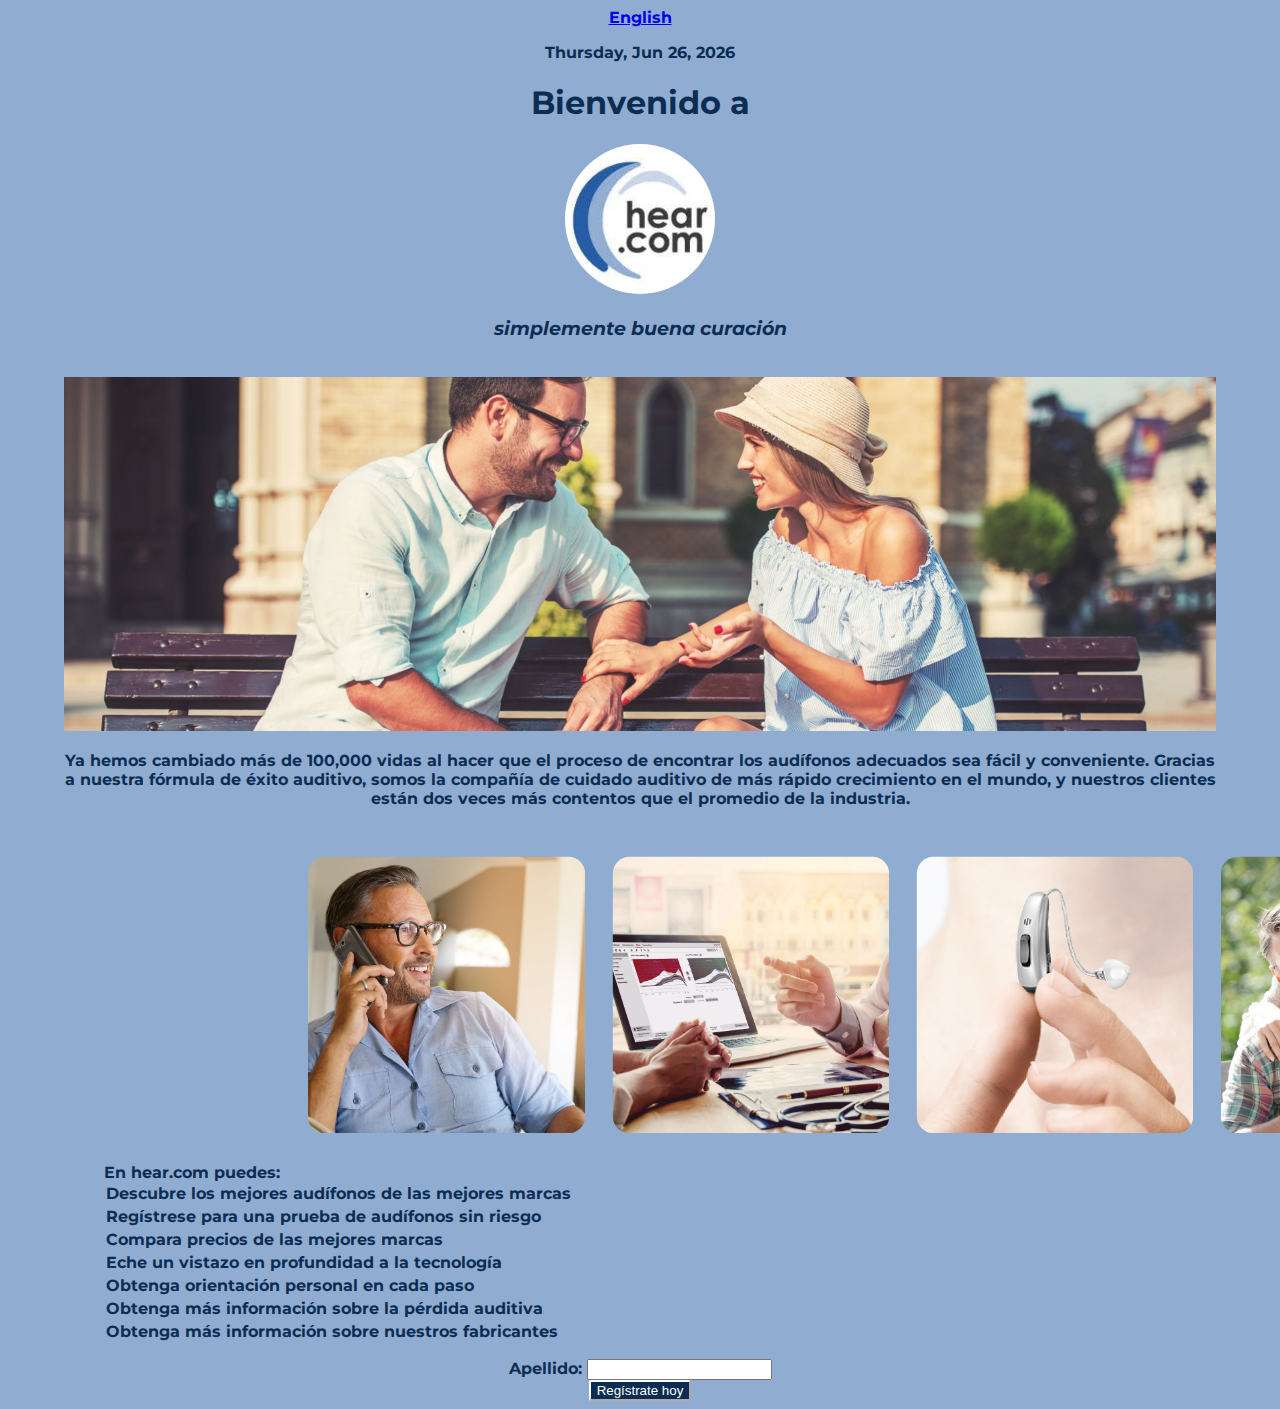
==== spanish.html @ ba637e7d "spanish version, mobile friendly, form, responsive updates" ====
<!DOCTYPE html>
<html lang="en">
<head>
  <meta charset="UTF-8">
  <meta name="viewport" content="width=device-width, initial-scale=1.0">
  <meta http-equiv="X-UA-Compatible" content="ie=edge">
  <link rel="stylesheet" href="stylesheets/style.css">
  <link href="https://fonts.googleapis.com/css?family=Montserrat|Open+Sans&display=swap" rel="stylesheet">
</head>
<body>
    <header>
        <a href="./index.html">English</a>
        <p id="date">April</p>
        <h1>Bienvenido a</h1>
        <img src="images/hear logo.jpeg" alt="" />
        <h3>simplemente buena curación</h3>
    </header> <br/>
    <img src="images/iStock-1071242884@2x@2x.jpg" alt="/"/>
    <p>
        Ya hemos cambiado más de 100,000 vidas al hacer que el proceso de encontrar los audífonos adecuados sea fácil y conveniente. Gracias a nuestra fórmula de éxito auditivo, somos la compañía de cuidado auditivo de más rápido crecimiento en el mundo, y nuestros clientes están dos veces más contentos que el promedio de la industria.    </p> <br />
    <div>
        <img src="images/step-1.jpg" alt="" />
        <img src="images/step-2.jpg" alt="" />
        <img src="images/step-3.jpg" alt="" />
        <img src="images/step-4.jpg" alt="" />
    </div>
    <ul>
        En hear.com puedes:
        <li>Descubre los mejores audífonos de las mejores marcas</li>
        <li>Regístrese para una prueba de audífonos sin riesgo</li>
        <li>Compara precios de las mejores marcas</li>
        <li>Eche un vistazo en profundidad a la tecnología</li>
        <li>Obtenga orientación personal en cada paso</li>
        <li>Obtenga más información sobre la pérdida auditiva</li>
        <li>Obtenga más información sobre nuestros fabricantes</li>
    </ul>
    <form>
        <label>Apellido: </label>
        <input type="text" /> <br/>  
        <button>Regístrate hoy</button>
    </form>
</body>
<script src="./src/date.js"></script>
</html>
---- stylesheets/style.css ----
body {
    background-color: #90add1;
    display: flexbox;
    justify-content: center;
    text-align: center;
    color: #0c2d53;
    margin-left: 5%;
    margin-right: 5%;
    flex-direction: column;
    /* padding: 10% */
    font-family: 'Montserrat', sans-serif;
    font-weight: bolder;
}

img {
    width: 100%;
}

h3 {
    font-style: italic;
}

header img {
    width: 150px;
    border-radius: 50%;
}

div {
    display: flex;
    justify-content: space-around;
    margin-left: 20%;
    margin-right: 20%;

}

div img {
    width: 40%;
    padding: 2%;
    border-radius: 10%;
}

ul {
    list-style-type: none;
    display: flex;
    flex-direction: column;
    /* justify-content: flex-start; */
    align-content: flex-start;
    text-align: left;
}

ul li {
    padding : 2px
}

button {
    background-color: #0c2d53;
    color: white;
    border-radius: 5%;
    border-color: white;
}

@media all and (max-width: 1000px) {
    div {
        display: flex;
        justify-content: space-between;
        margin-left: 20%;
        margin-right: 20%;
        flex-wrap: wrap;
    }
    div img {
        width: 40%;
        padding: 2%;
        border-radius: 10%;
    }
    
}

@media all and (max-width: 767px) {

    header img {
        width: 25%;
        border-radius: 50%;
    }
    
    div {
        display: flex;
        flex-direction: column;
        justify-content: center;
        align-items: center;
        /* margin-left: 20%;
        margin-right: 20%; */
    }
    div img {
        width: 80%;
        padding: 2%;
        border-radius: 10%;
    }

}
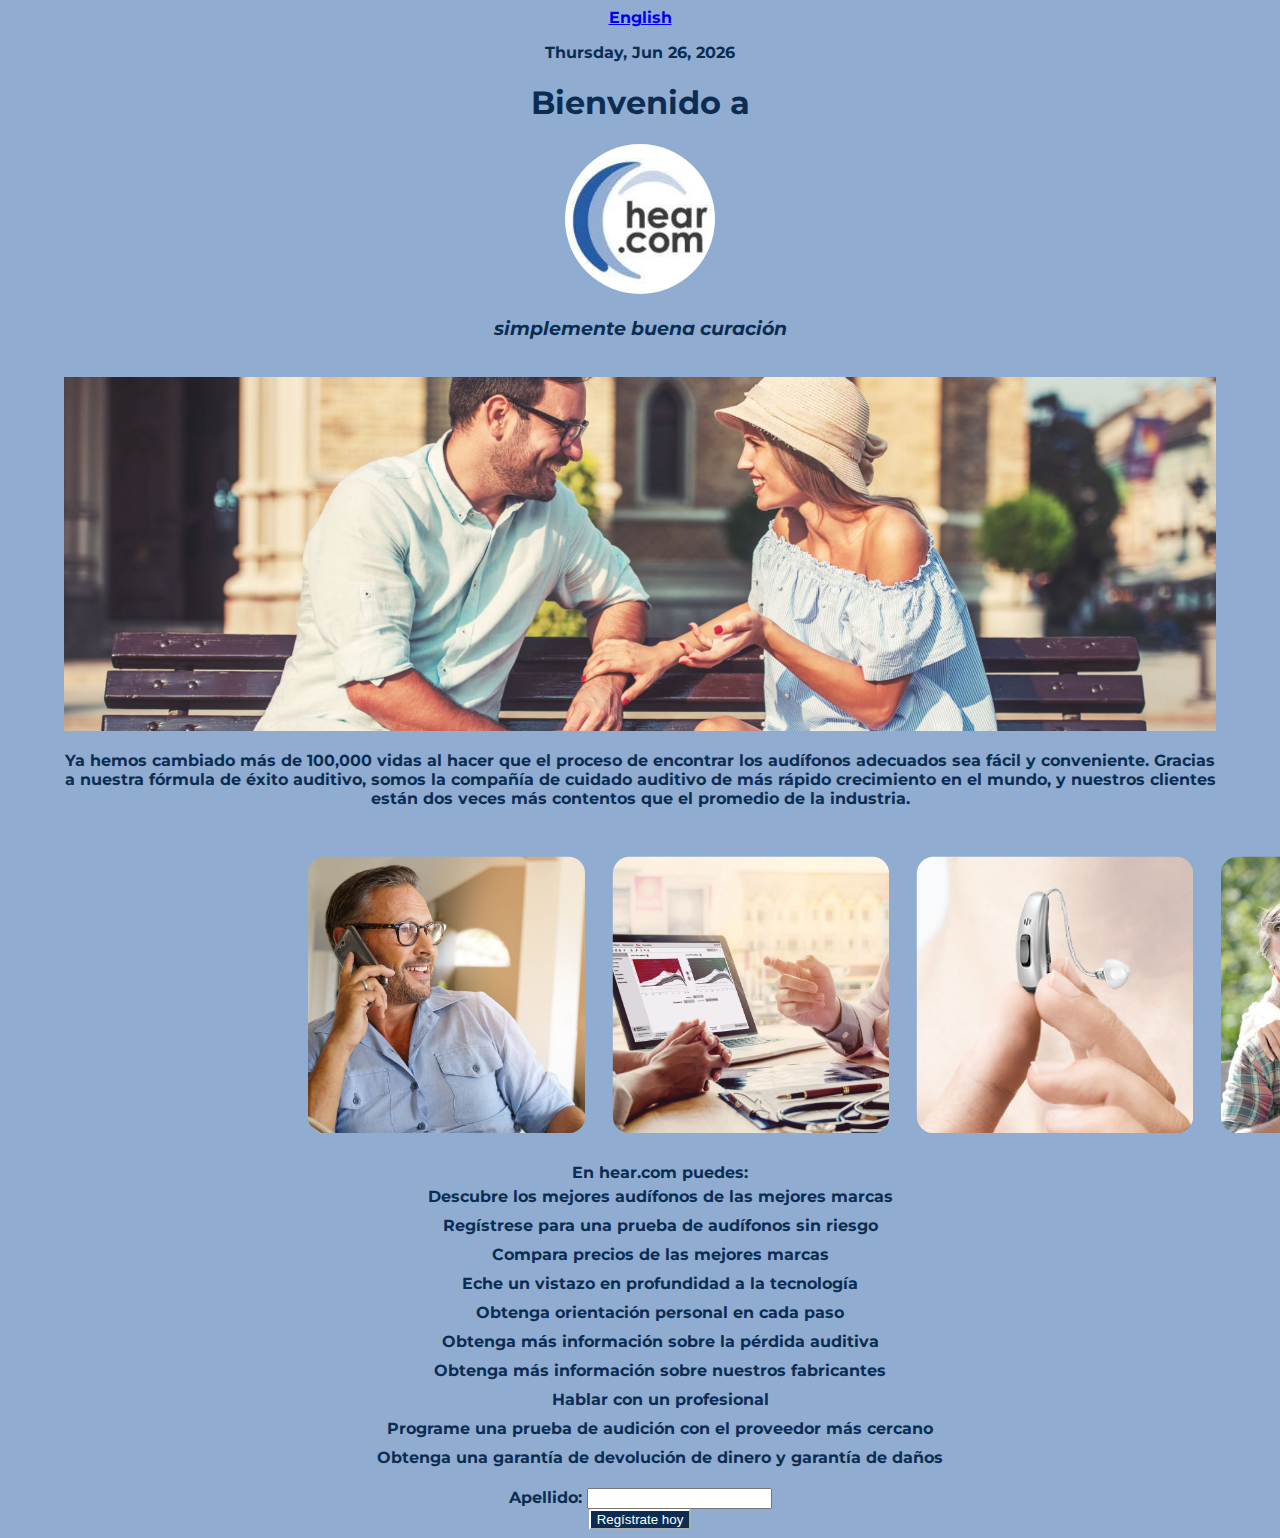
==== commit 74de630f: "added alert" ====
--- a/spanish.html
+++ b/spanish.html
@@ -33,8 +33,11 @@
         <li>Obtenga orientación personal en cada paso</li>
         <li>Obtenga más información sobre la pérdida auditiva</li>
         <li>Obtenga más información sobre nuestros fabricantes</li>
+        <li>Hablar con un profesional</li>
+        <li>Programe una prueba de audición con el proveedor más cercano</li>
+        <li>Obtenga una garantía de devolución de dinero y garantía de daños</li>
     </ul>
-    <form>
+    <form onsubmit="">
         <label>Apellido: </label>
         <input type="text" /> <br/>  
         <button>Regístrate hoy</button>
--- a/stylesheets/style.css
+++ b/stylesheets/style.css
@@ -45,11 +45,11 @@
     flex-direction: column;
     /* justify-content: flex-start; */
     align-content: flex-start;
-    text-align: left;
+    text-align: center;
 }
 
 ul li {
-    padding : 2px
+    padding : 5px
 }
 
 button {
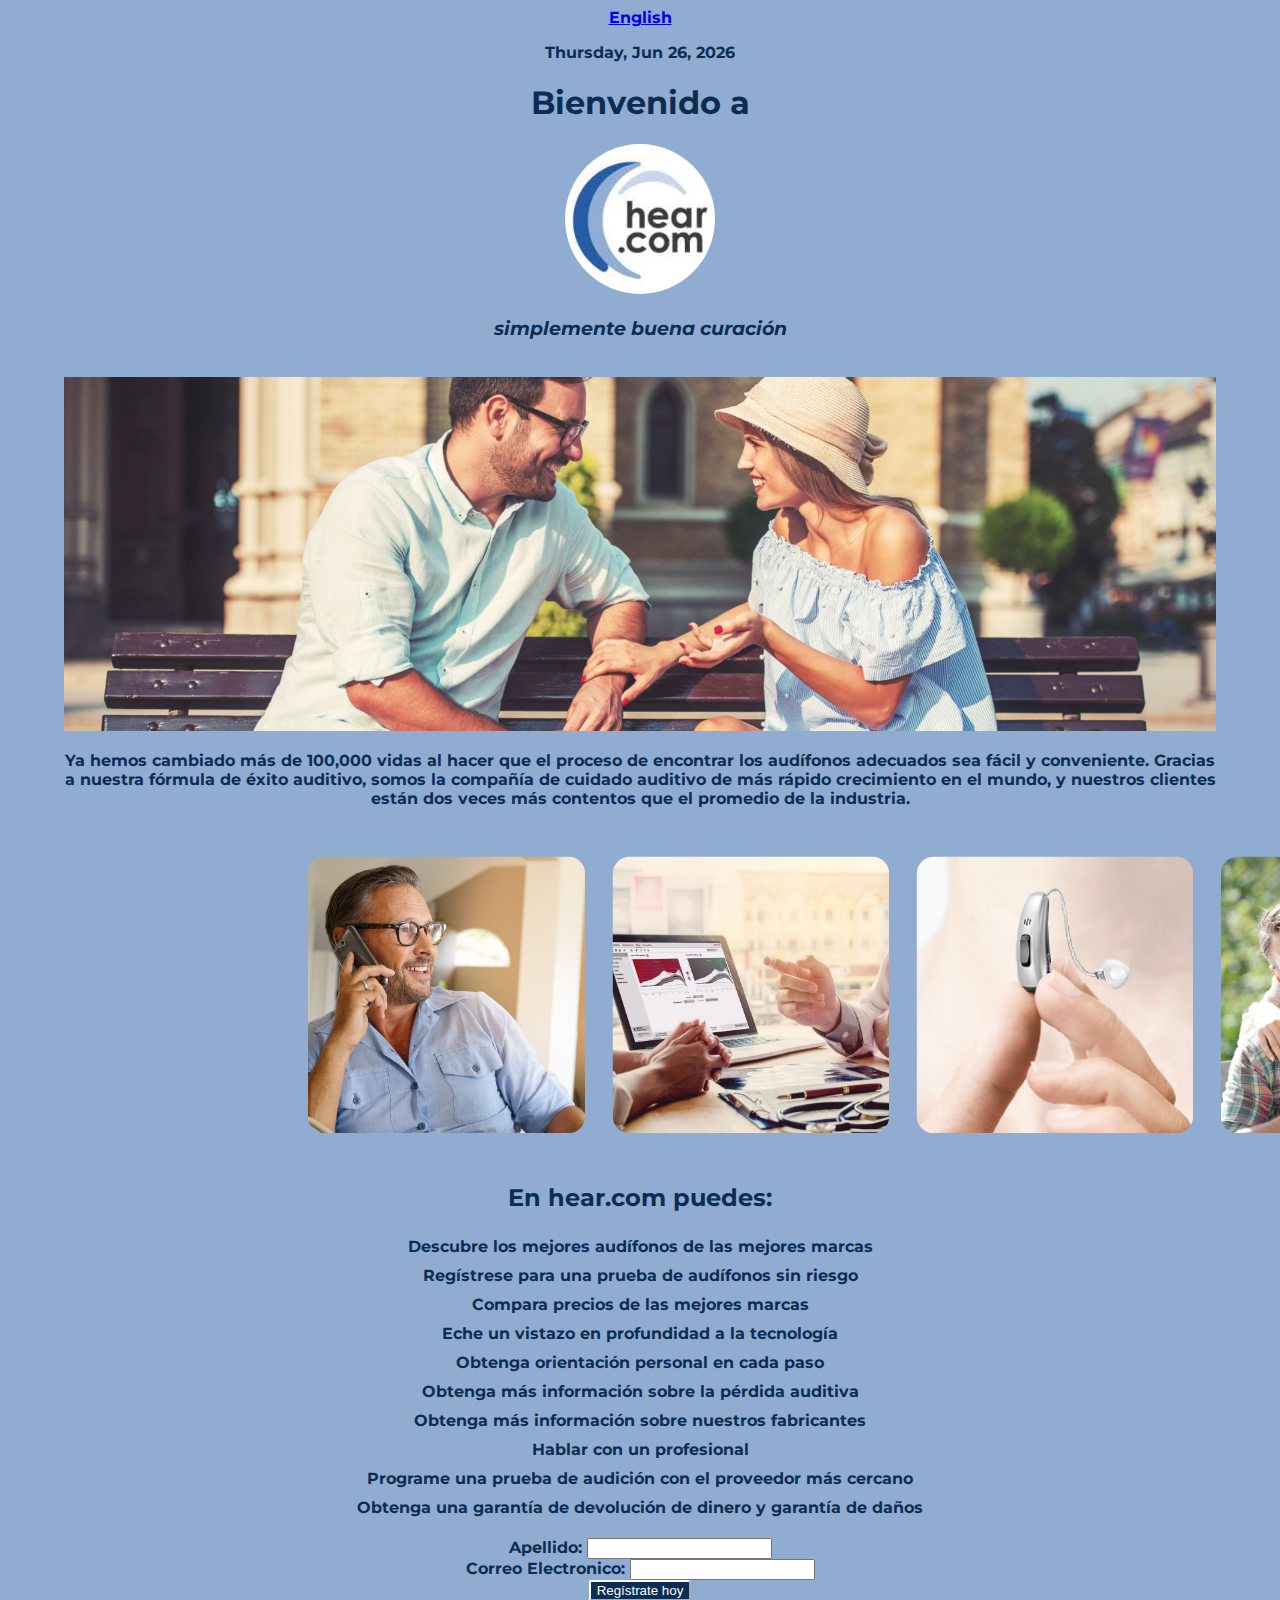
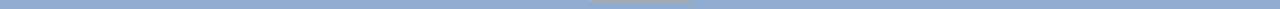
==== commit 0d5e78f7: "form decorated" ====
--- a/spanish.html
+++ b/spanish.html
@@ -25,7 +25,7 @@
         <img src="images/step-4.jpg" alt="" />
     </div>
     <ul>
-        En hear.com puedes:
+        <h2>En hear.com puedes:</h2>
         <li>Descubre los mejores audífonos de las mejores marcas</li>
         <li>Regístrese para una prueba de audífonos sin riesgo</li>
         <li>Compara precios de las mejores marcas</li>
@@ -39,7 +39,9 @@
     </ul>
     <form onsubmit="">
         <label>Apellido: </label>
-        <input type="text" /> <br/>  
+        <input type="text" name="last"/> <br/>  
+        <label>Correo Electronico: </label>
+        <input type="text" name="email"/> <br/> 
         <button>Regístrate hoy</button>
     </form>
 </body>
--- a/stylesheets/style.css
+++ b/stylesheets/style.css
@@ -46,11 +46,24 @@
     /* justify-content: flex-start; */
     align-content: flex-start;
     text-align: center;
+    padding-right: 10%;
+    padding-left: 10%;
 }
 
 ul li {
     padding : 5px
 }
+
+#form {
+    text-align: center;
+    border-color:white;
+    border-style: dotted;
+    border-width: 5px;
+    display: flex;
+    padding: 5px
+}
+
+
 
 button {
     background-color: #0c2d53;
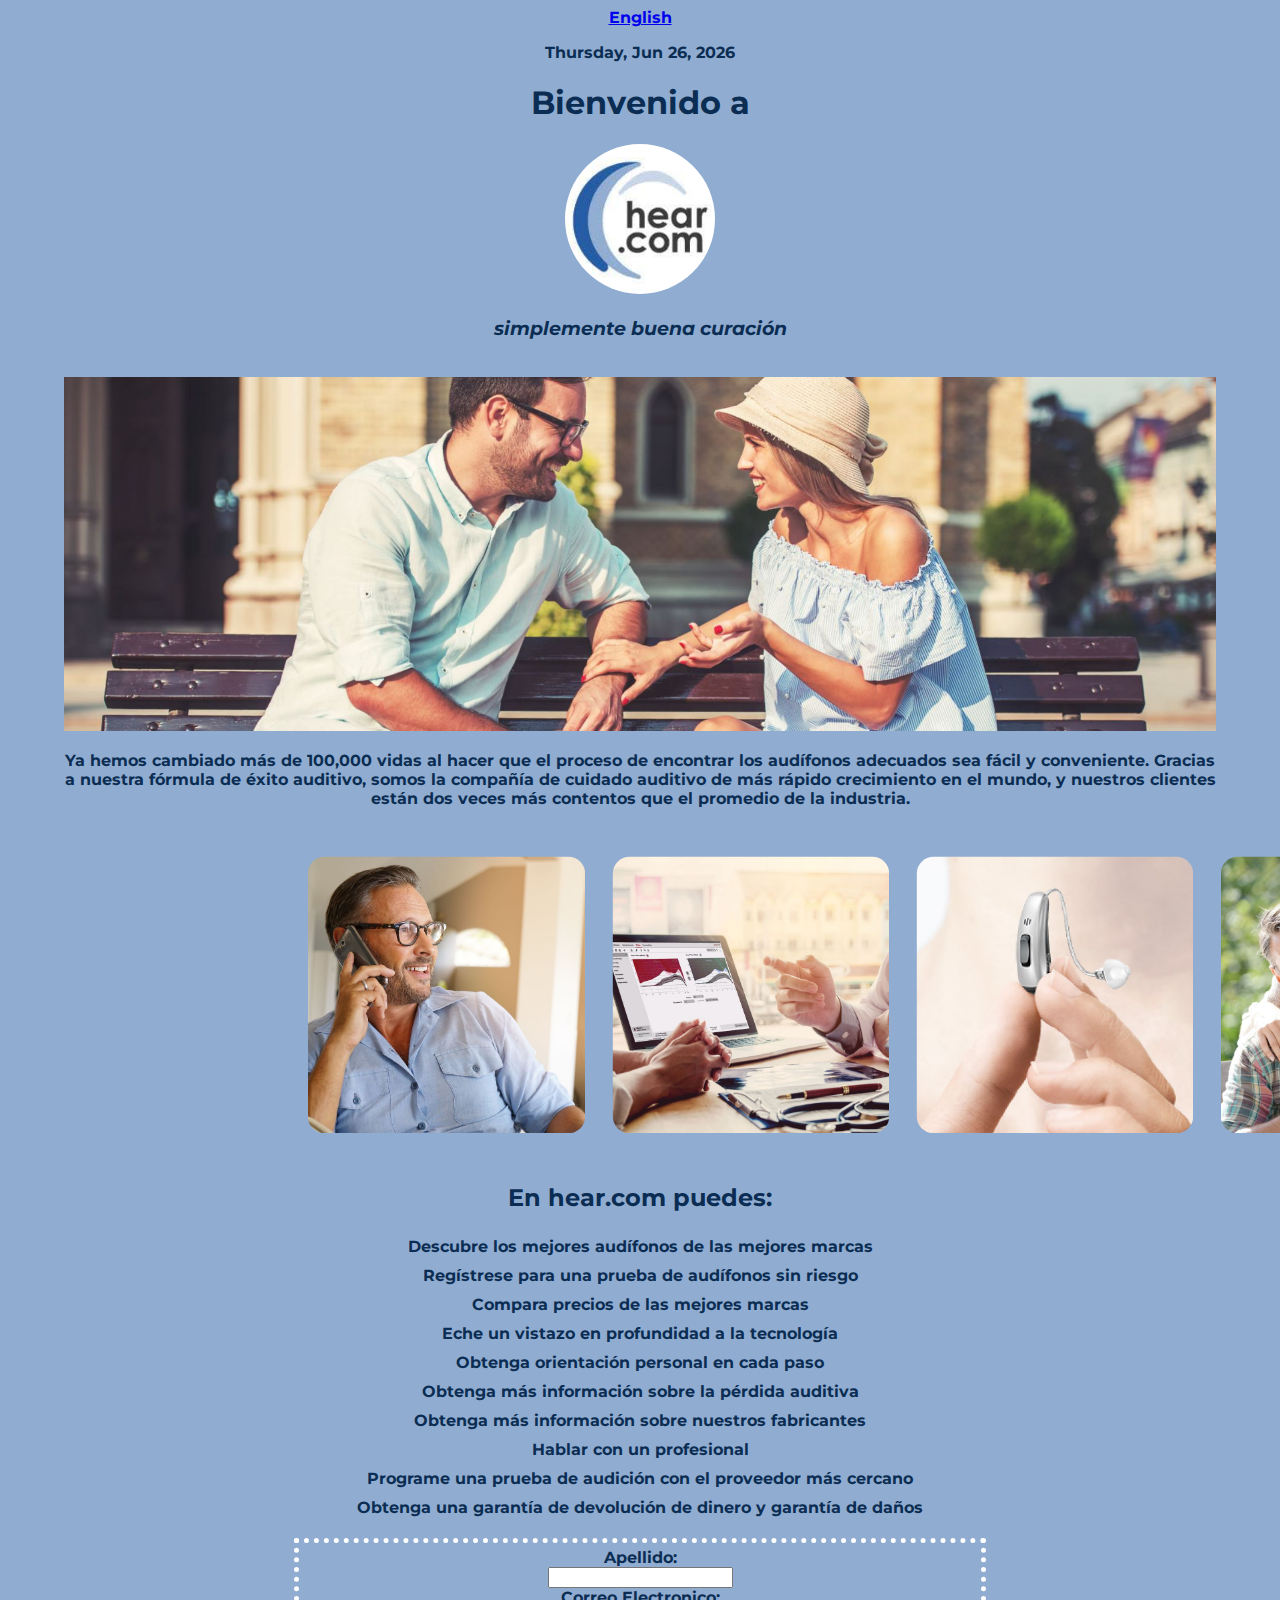
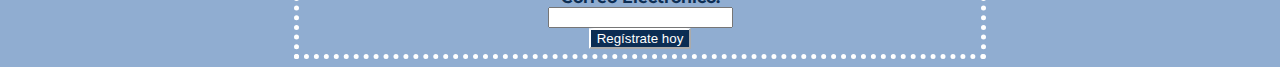
==== commit afb4b27a: "form decorated" ====
--- a/spanish.html
+++ b/spanish.html
@@ -37,13 +37,16 @@
         <li>Programe una prueba de audición con el proveedor más cercano</li>
         <li>Obtenga una garantía de devolución de dinero y garantía de daños</li>
     </ul>
-    <form onsubmit="">
-        <label>Apellido: </label>
-        <input type="text" name="last"/> <br/>  
-        <label>Correo Electronico: </label>
-        <input type="text" name="email"/> <br/> 
-        <button>Regístrate hoy</button>
-    </form>
+    <div id="form">
+        <form onsubmit="">
+            <label>Apellido: </label><br/>
+            <input type="text" name="last"/> <br/>  
+            <label>Correo Electronico: </label> <br/>
+            <input type="text" name="email"/> <br/> 
+            <button>Regístrate hoy</button>
+        </form>
+    </div>
+
 </body>
 <script src="./src/date.js"></script>
 </html>